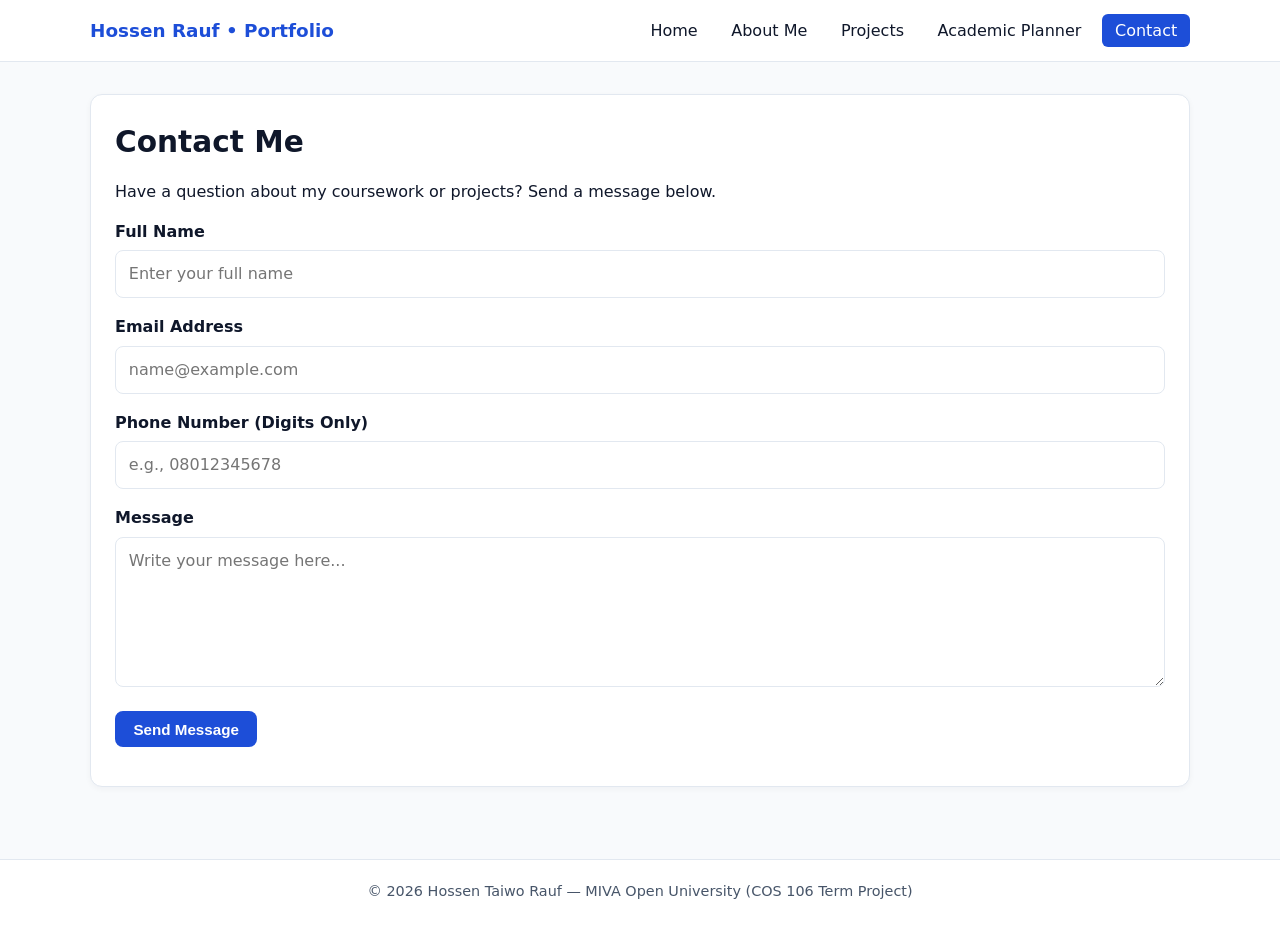
==== contact.html @ b8addedc "Complete COS 106 student portfolio and academic planner" ====
<!DOCTYPE html>
<html lang="en">
<head>
  <meta charset="UTF-8" />
  <meta name="viewport" content="width=device-width, initial-scale=1.0" />
  <title>Contact | Hossen Taiwo Rauf</title>
  <link rel="stylesheet" href="css/styles.css" />
</head>
<body>
  <header>
    <div class="container nav-bar">
      <a class="brand" href="index.html">Hossen Rauf • Portfolio</a>
      <nav aria-label="Primary Navigation">
        <ul>
          <li><a href="index.html">Home</a></li>
          <li><a href="about.html">About Me</a></li>
          <li><a href="projects.html">Projects</a></li>
          <li><a href="planner.html">Academic Planner</a></li>
          <li><a class="active" href="contact.html">Contact</a></li>
        </ul>
      </nav>
    </div>
  </header>

  <main class="container">
    <section class="card">
      <h1>Contact Me</h1>
      <p>Have a question about my coursework or projects? Send a message below.</p>

      <form id="contact-form" novalidate>
        <div class="form-group">
          <label for="full-name">Full Name</label>
          <input type="text" id="full-name" name="fullName" placeholder="Enter your full name" />
        </div>

        <div class="form-group">
          <label for="email">Email Address</label>
          <input type="email" id="email" name="email" placeholder="name@example.com" />
        </div>

        <div class="form-group">
          <label for="phone">Phone Number (Digits Only)</label>
          <input type="tel" id="phone" name="phone" placeholder="e.g., 08012345678" />
        </div>

        <div class="form-group">
          <label for="message">Message</label>
          <textarea
            id="message"
            name="message"
            rows="5"
            placeholder="Write your message here..."
          ></textarea>
        </div>

        <button type="submit" class="btn">Send Message</button>
        <p id="contact-feedback" class="feedback" role="alert"></p>
      </form>
    </section>
  </main>

  <footer>
    <div class="container">
      <p>© 2026 Hossen Taiwo Rauf — MIVA Open University (COS 106 Term Project)</p>
    </div>
  </footer>

  <script src="js/main.js"></script>
</body>
</html>
---- css/styles.css ----
/* css/styles.css */
:root {
  --bg: #f8fafc;
  --surface: #ffffff;
  --text: #0f172a;
  --muted: #475569;
  --primary: #1d4ed8;
  --primary-dark: #1e40af;
  --accent: #e0e7ff;
  --border: #e2e8f0;
  --success: #15803d;
  --danger: #b91c1c;
}

* {
  box-sizing: border-box;
  margin: 0;
  padding: 0;
}

body {
  font-family: system-ui, -apple-system, Segoe UI, Roboto, sans-serif;
  background-color: var(--bg);
  color: var(--text);
  line-height: 1.6;
  min-height: 100vh;
  display: flex;
  flex-direction: column;
}

.container {
  width: min(1100px, 92%);
  margin: 0 auto;
}

/* Header & Navigation */
header {
  background: var(--surface);
  border-bottom: 1px solid var(--border);
  position: sticky;
  top: 0;
  z-index: 100;
}

.nav-bar {
  display: flex;
  flex-wrap: wrap;
  justify-content: space-between;
  align-items: center;
  gap: 1rem;
  padding: 1rem 0;
}

.brand {
  font-weight: 700;
  font-size: 1.15rem;
  color: var(--primary);
  text-decoration: none;
}

nav ul {
  list-style: none;
  display: flex;
  flex-wrap: wrap;
  gap: 0.5rem;
}

nav a {
  text-decoration: none;
  color: var(--text);
  padding: 0.45rem 0.8rem;
  border-radius: 6px;
  font-weight: 500;
  transition: background-color 0.25s ease, color 0.25s ease, transform 0.2s ease;
}

nav a:hover,
nav a.active {
  background-color: var(--primary);
  color: #ffffff;
  transform: translateY(-1px);
}

/* Main Content & Cards */
main {
  flex: 1;
  padding: 2rem 0 3rem;
}

.card {
  background: var(--surface);
  border: 1px solid var(--border);
  border-radius: 12px;
  padding: 1.5rem;
  margin-bottom: 1.5rem;
  box-shadow: 0 2px 6px rgba(15, 23, 42, 0.04);
  transition: transform 0.25s ease, box-shadow 0.25s ease;
}

.card:hover {
  box-shadow: 0 8px 18px rgba(15, 23, 42, 0.08);
}

h1 {
  font-size: 1.85rem;
  margin-bottom: 0.75rem;
  color: var(--text);
}

h2 {
  font-size: 1.35rem;
  margin-bottom: 0.75rem;
  color: var(--primary-dark);
}

p {
  margin-bottom: 0.9rem;
}

/* Hero Section (Homepage) */
.hero {
  display: flex;
  flex-wrap: wrap;
  align-items: center;
  gap: 2rem;
}

.hero-img {
  width: 180px;
  height: 180px;
  object-fit: cover;
  border-radius: 50%;
  border: 4px solid var(--accent);
}

.hero-text {
  flex: 1;
  min-width: 260px;
}

.btn {
  display: inline-block;
  background-color: var(--primary);
  color: #ffffff;
  padding: 0.6rem 1.15rem;
  border: none;
  border-radius: 8px;
  font-size: 0.95rem;
  font-weight: 600;
  text-decoration: none;
  cursor: pointer;
  transition: background-color 0.2s ease, transform 0.15s ease;
}

.btn:hover {
  background-color: var(--primary-dark);
  transform: translateY(-1px);
}

.btn-secondary {
  background-color: #e2e8f0;
  color: var(--text);
}

.btn-secondary:hover {
  background-color: #cbd5e1;
}

.btn-danger {
  background-color: var(--danger);
}

.btn-danger:hover {
  background-color: #991b1b;
}

/* Grids & Lists */
.grid-2 {
  display: grid;
  grid-template-columns: repeat(auto-fit, minmax(280px, 1fr));
  gap: 1.5rem;
}

.projects-grid {
  display: grid;
  grid-template-columns: repeat(auto-fit, minmax(290px, 1fr));
  gap: 1.5rem;
}

.project-card img {
  width: 100%;
  height: 180px;
  object-fit: cover;
  border-radius: 8px;
  margin-bottom: 1rem;
  border: 1px solid var(--border);
}

.clean-list {
  padding-left: 1.25rem;
}

.clean-list li {
  margin-bottom: 0.45rem;
}

/* Tables */
.table-wrap {
  overflow-x: auto;
}

table {
  width: 100%;
  border-collapse: collapse;
  margin-top: 0.5rem;
}

th,
td {
  text-align: left;
  padding: 0.75rem 1rem;
  border-bottom: 1px solid var(--border);
}

th {
  background-color: var(--accent);
  color: var(--primary-dark);
}

/* Forms */
.form-group {
  margin-bottom: 1rem;
}

label {
  display: block;
  font-weight: 600;
  margin-bottom: 0.35rem;
}

input,
select,
textarea {
  width: 100%;
  padding: 0.65rem 0.8rem;
  border: 1px solid var(--border);
  border-radius: 8px;
  font: inherit;
  background: #ffffff;
}

input:focus,
select:focus,
textarea:focus {
  outline: 2px solid var(--primary);
  border-color: transparent;
}

.feedback {
  margin-top: 0.75rem;
  font-weight: 600;
}

.feedback.error {
  color: var(--danger);
}

.feedback.success {
  color: var(--success);
}

/* Academic Planner Tasks */
.planner-row {
  display: grid;
  grid-template-columns: 2fr 1fr 1fr auto;
  gap: 0.75rem;
  align-items: end;
}

.task-list {
  list-style: none;
  margin-top: 1rem;
}

.task-item {
  display: flex;
  flex-wrap: wrap;
  justify-content: space-between;
  align-items: center;
  gap: 0.75rem;
  padding: 0.85rem 1rem;
  border: 1px solid var(--border);
  border-radius: 8px;
  margin-bottom: 0.65rem;
  background: #ffffff;
  animation: fadeIn 0.25s ease;
}

.task-item.completed .task-title {
  text-decoration: line-through;
  color: var(--muted);
}

.task-actions {
  display: flex;
  gap: 0.5rem;
}

@keyframes fadeIn {
  from {
    opacity: 0;
    transform: translateY(4px);
  }
  to {
    opacity: 1;
    transform: translateY(0);
  }
}

/* Footer */
footer {
  background: var(--surface);
  border-top: 1px solid var(--border);
  padding: 1.25rem 0;
  color: var(--muted);
  font-size: 0.9rem;
  text-align: center;
}

/* Responsive Mobile Adjustments */
@media (max-width: 720px) {
  .planner-row {
    grid-template-columns: 1fr;
  }

  .hero {
    flex-direction: column;
    text-align: center;
  }
}
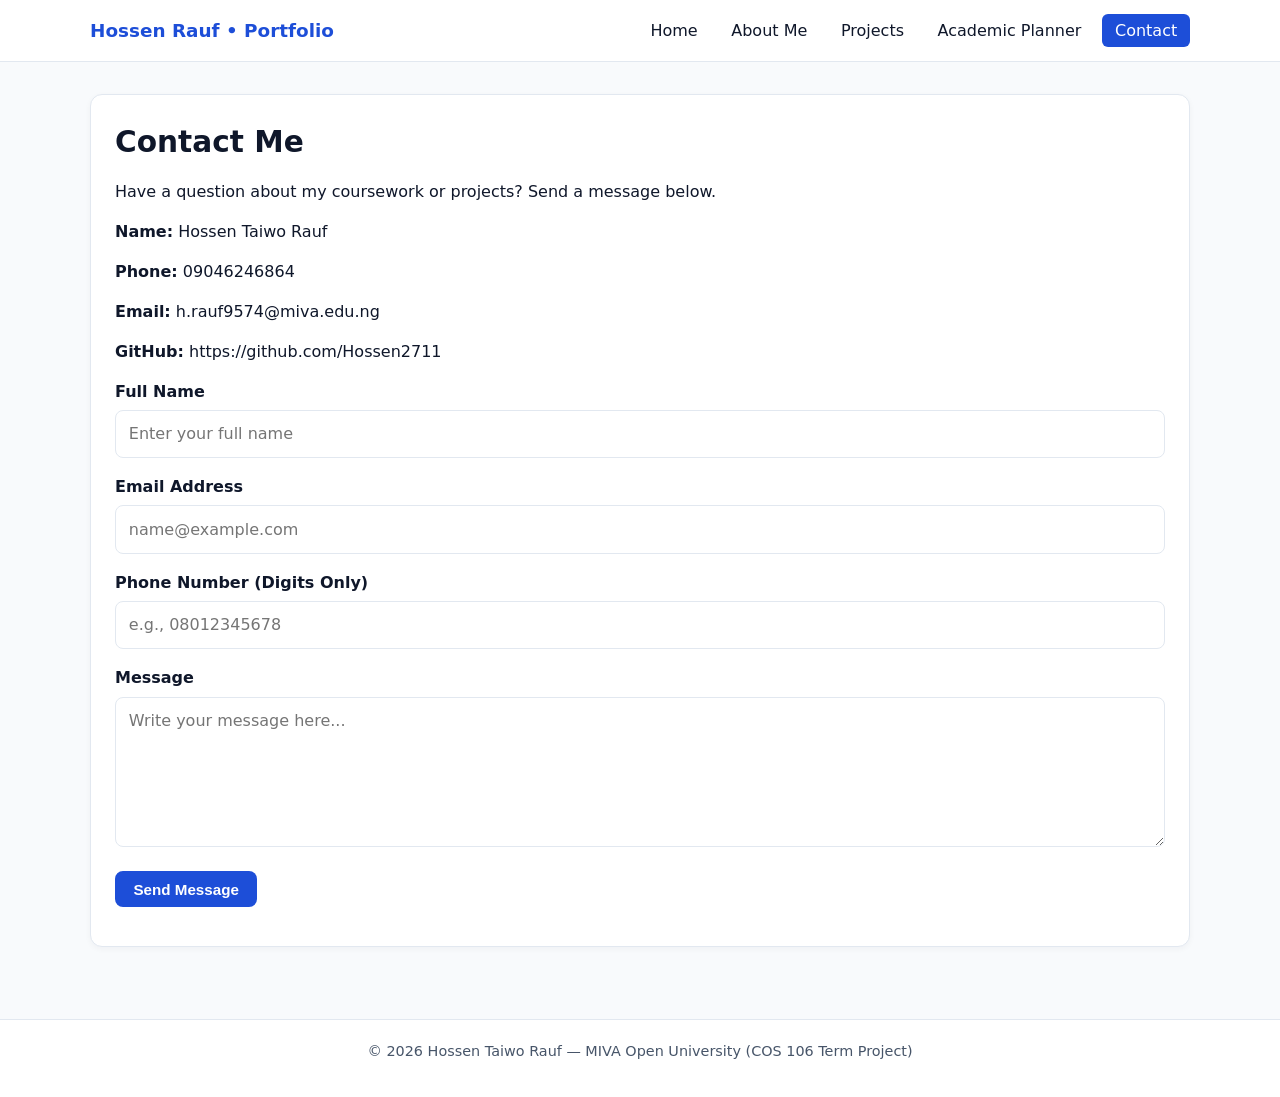
==== commit d81b0427: "Update contact info with phone number and no matric number" ====
--- a/contact.html
+++ b/contact.html
@@ -26,7 +26,12 @@
     <section class="card">
       <h1>Contact Me</h1>
       <p>Have a question about my coursework or projects? Send a message below.</p>
-
+<div class="contact-details">
+  <p><strong>Name:</strong> Hossen Taiwo Rauf</p>
+  <p><strong>Phone:</strong> 09046246864</p>
+  <p><strong>Email:</strong> h.rauf9574@miva.edu.ng</p>
+  <p><strong>GitHub:</strong> https://github.com/Hossen2711</p>
+</div>
       <form id="contact-form" novalidate>
         <div class="form-group">
           <label for="full-name">Full Name</label>
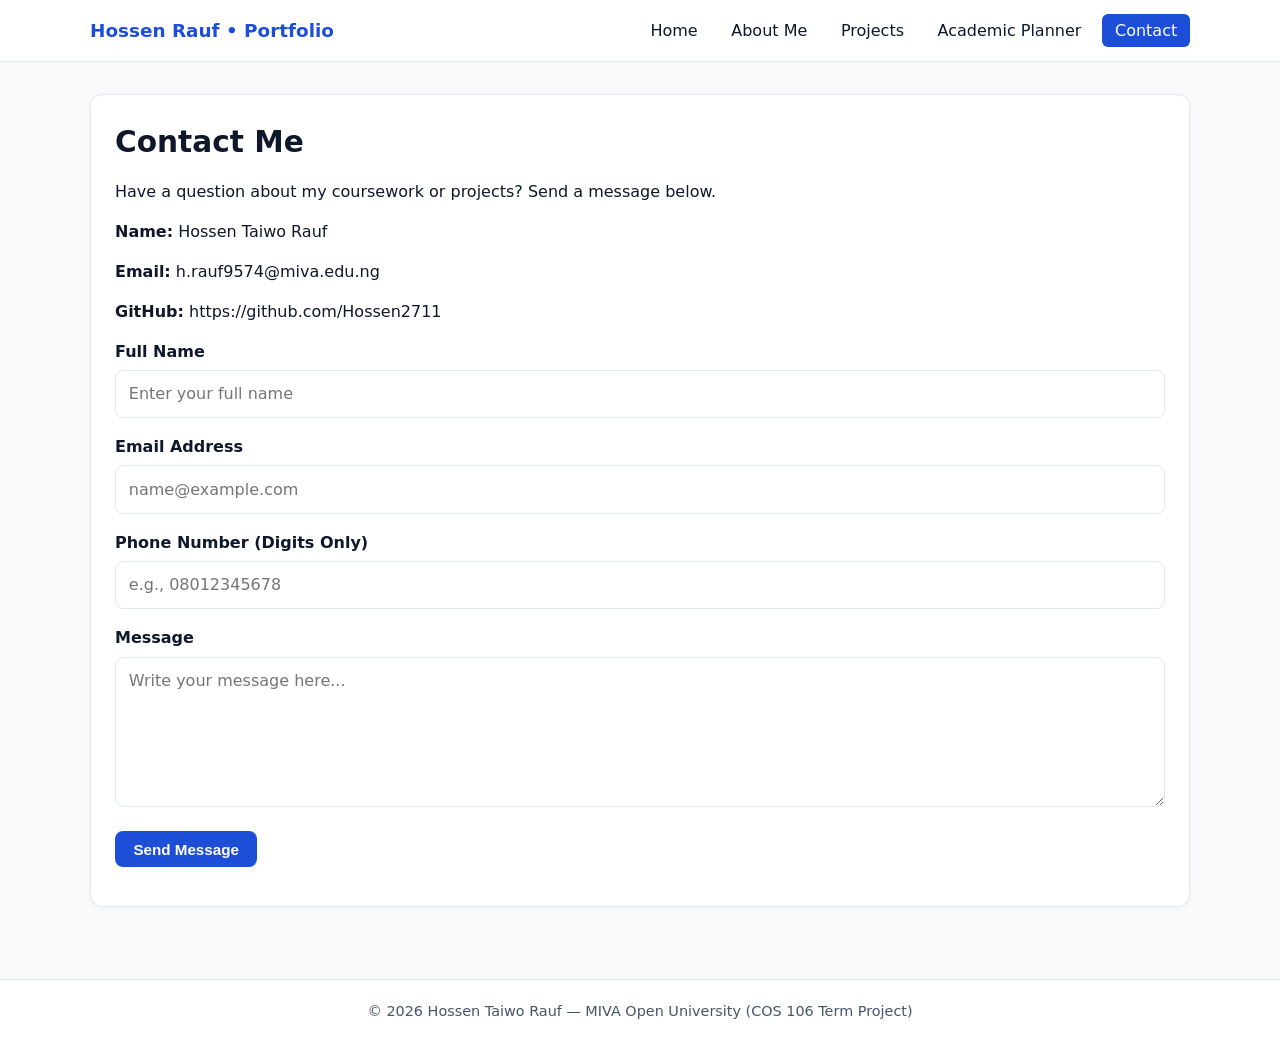
==== commit 5c90428a: "Remove phone number from contact section" ====
--- a/contact.html
+++ b/contact.html
@@ -28,7 +28,6 @@
       <p>Have a question about my coursework or projects? Send a message below.</p>
 <div class="contact-details">
   <p><strong>Name:</strong> Hossen Taiwo Rauf</p>
-  <p><strong>Phone:</strong> 09046246864</p>
   <p><strong>Email:</strong> h.rauf9574@miva.edu.ng</p>
   <p><strong>GitHub:</strong> https://github.com/Hossen2711</p>
 </div>
